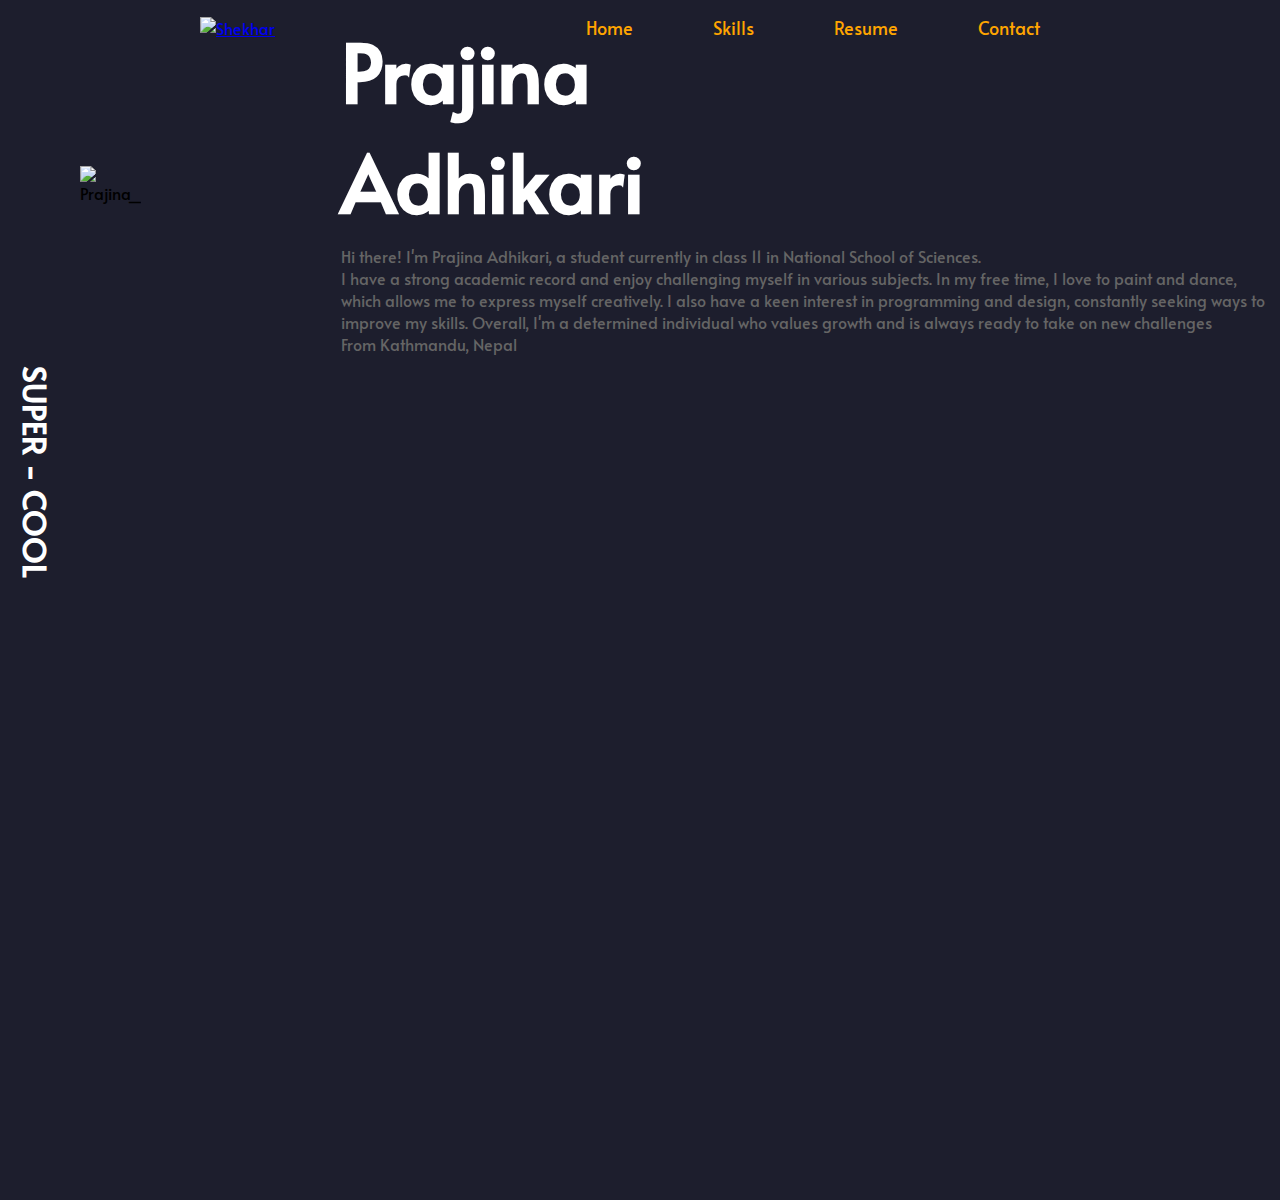
==== index.html @ dda3fb76 "Add files via upload" ====
<!DOCTYPE html>
<html lang="en">

<head>
    <meta charset="UTF-8">
    <meta http-equiv="X-UA-Compatible" content="IE=edge">
    <meta name="viewport" content="width=device-width, initial-scale=1.0">
    <title>Prajina Adhikari</title>

    <link href='https://unpkg.com/boxicons@2.1.4/css/boxicons.min.css' rel='stylesheet'>

    <link rel="stylesheet" href="style.css">

</head>

<body>


    <div class="hero">
        <div class="boxs">
            <div class="box"></div>
            <div class="box box-3"></div>
        </div>

        <div class="nav">
            <div class="logo">
                <a href="index.html"> 
                    <img src="imgs/logo.png" alt="Shekhar">
                </a>
            </div>
            <ul>
                <li><a href="index.html">Home</a></li>
                <li><a href="skill.html">Skills</a></li>
                <li><a href="cv.jpg" target="_blank">Resume</a></li>
                <li><a href="contact.html">Contact</a></li>
            </ul>
        </div>
        <div class="content">

            <div class="left">
                <img src="imgs/prajina.png" alt="Prajina_" class="men">
            </div>

            <div class="right">

                <h1>Prajina
                    <br>
                    Adhikari
                </h1>
                <p>Hi there! I'm Prajina Adhikari, a student currently in class 11 in National School of Sciences.<br>
                    I have a strong academic record and enjoy challenging myself in various subjects. In my free time, I love to paint and dance, which allows me to express myself creatively. I also have a keen interest in programming and design, constantly seeking ways to improve my skills. Overall, I'm a determined individual who values growth and is always ready to take on new challenges<br>From Kathmandu, Nepal</p>
            </div>
        </div>

    

        <div class="text">
            <h1>SUPER - COOL</h1>
        </div>
    </div>



</body>

</html>
---- style.css ----
@import url('https://fonts.googleapis.com/css2?family=Alata&family=Pacifico&display=swap');

* {
    margin: 0;
    padding: 0;
    box-sizing: border-box;
    font-family: 'Alata', sans-serif;
    /* font-family: 'Pacifico', cursive; */
}

body {
    overflow: hidden;
    background: #1D1E2D;
}

.hero {
    width: 100%;
    height: 100vh;
    overflow: hidden;

}

.box {
    position: absolute;
    top: 200px;
    left: -220px;
    height: 1000px;
    width: 1000px;
}

.box-2 {
    height: 500px;
    width: 500px;
    background: #1D1E2D;
    z-index: 1;
}

@keyframes circle {
    0% {
        clip-path: circle(35%);
    }

    50% {

        clip-path: circle(75%);
    }

    100% {
        clip-path: circle(35%);
    }
}

.nav {
    width: 100%;
    padding: 15px 200px;
}

.nav ul {
    display: flex;
    align-items: center;
    justify-content: center;
    list-style: none;
}

.nav ul li {
    margin: 0px 40px;
}

.nav {
    display: flex;
    align-items: center;
    justify-content: space-between;
}


ul li a {
    font-size: 18px;
    color: orange;
    text-decoration: none;
    transition: all 0.3s ease-in-out;
}

ul li a:hover {
    color: rgba(255, 166, 0, 0.679);
}

.nav .logo img {
    width: 100px;
}

.content {
    display: flex;
    align-items: center;
    justify-content: center;
}

.content .left .men {
    width: 380px;
    top: -50px;
    position: relative;
    left: 80px;
    z-index: 111;

}

.content .right {
    position: relative;
    bottom: 40px;
    margin-left: 280px;
}

.content .right h1 {
    font-size: 80px;
    margin-bottom: 10px;
    color: #fff;
}

.content .right p {
    color: #656565;
    margin-bottom: 20px;
}

.content .right button {
    margin: 10px;
    padding: 10px 30px;
    outline: none;
    border: none;
    background: orange;
    color: #1D1E2D;
    letter-spacing: 2px;
    cursor: pointer;
    transition: all 0.3s ease-in-out;
}

.content .right button:hover {
    background: rgba(255, 166, 0, 0.706);

}

.social {
    position: absolute;
    bottom: 30px;
    right: 40px;
    display: flex;
    flex-direction: column;
    align-items: center;
    text-align: center;
}

.social a i {
    font-size: 16px;
    margin: 20px 0px;
    color: orange;
    transition: all 0.3s ease-in-out;
}

.social a i:hover {
    color: rgb(141, 99, 22);
    transform: scale(1.2);
}

.social .bxl-instagram {
    font-size: 30px;
}

.text h1 {
    position: absolute;
    left: -70px;
    top: 50%;
    z-index: 111111;
    transform: rotate(90deg);
}

.text h1 {
    color: #fff;
}
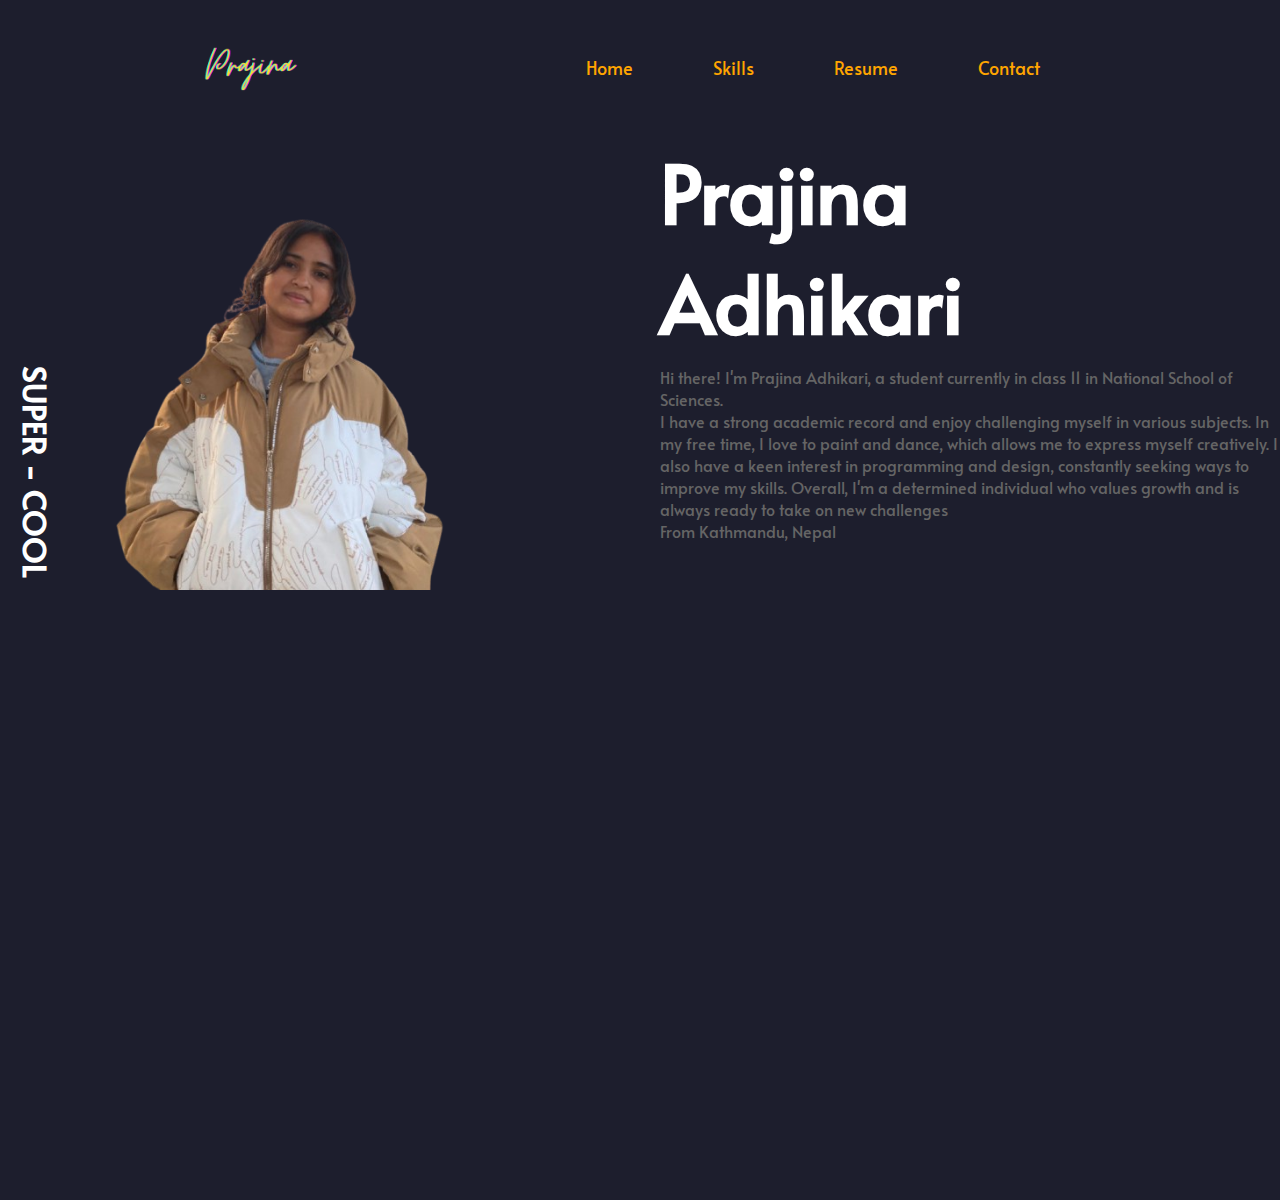
==== commit 4ecd4585: "Update index.html" ====
--- a/index.html
+++ b/index.html
@@ -25,7 +25,7 @@
         <div class="nav">
             <div class="logo">
                 <a href="index.html"> 
-                    <img src="imgs/logo.png" alt="Shekhar">
+                    <img src="imgs/logo.png" alt="prajina">
                 </a>
             </div>
             <ul>
@@ -63,4 +63,4 @@
 
 </body>
 
-</html>+</html>
